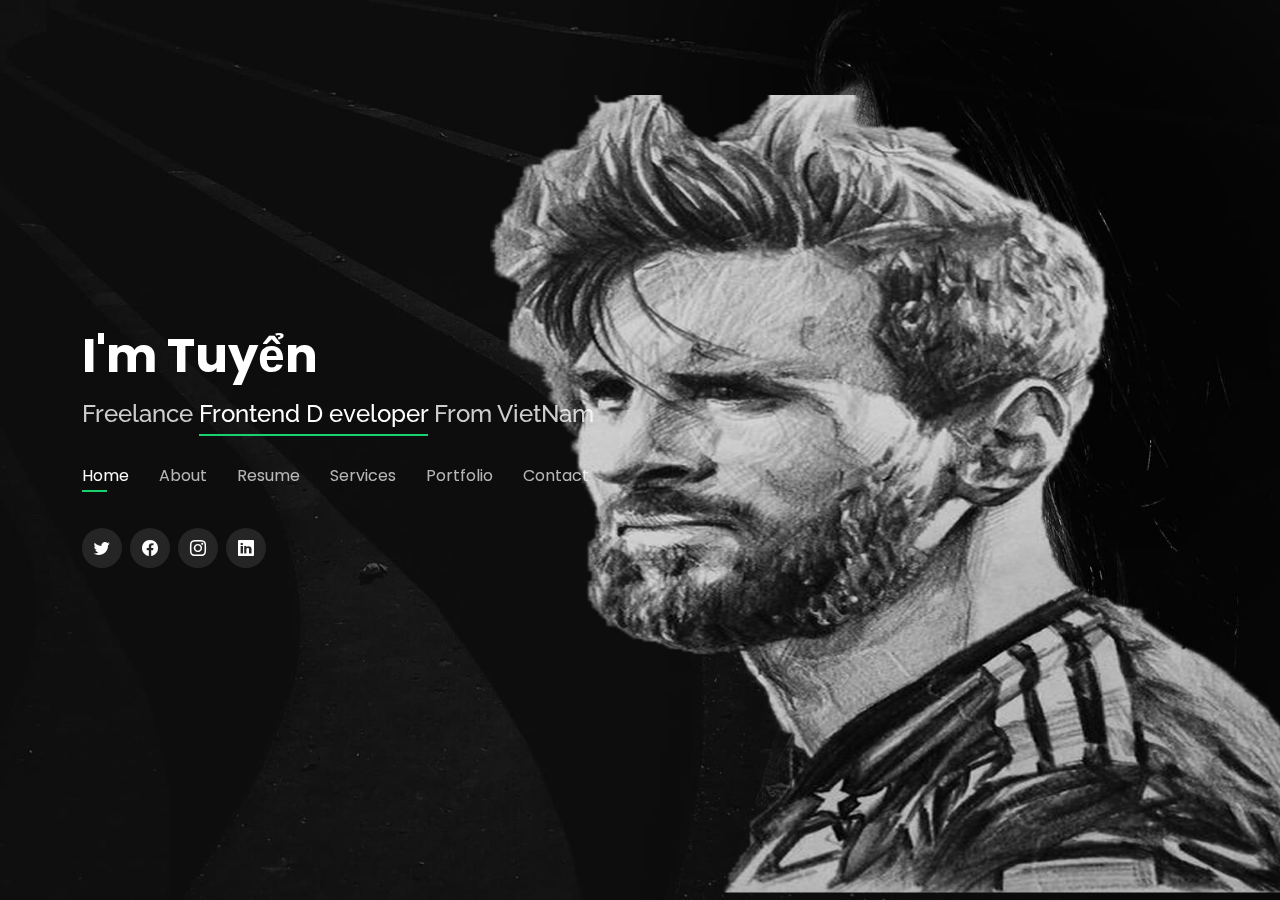
==== index.html @ 30e60c65 "My Project" ====
<!DOCTYPE html>
<html lang="en">

<head>
  <meta charset="utf-8">
  <meta content="width=device-width, initial-scale=1.0" name="viewport">

  <title>Personal</title>
  <meta content="" name="description">
  <meta content="" name="keywords">

  <!-- Favicons -->
  <link href="assets/img/favicon.png" rel="icon">
  <link href="assets/img/apple-touch-icon.png" rel="apple-touch-icon">

  <!-- Google Fonts -->
  <link href="https://fonts.googleapis.com/css?family=Open+Sans:300,300i,400,400i,600,600i,700,700i|Raleway:300,300i,400,400i,500,500i,600,600i,700,700i|Poppins:300,300i,400,400i,500,500i,600,600i,700,700i" rel="stylesheet">

  <!-- Vendor CSS Files -->
  <link href="assets/vendor/bootstrap/css/bootstrap.min.css" rel="stylesheet">
  <link href="assets/vendor/bootstrap-icons/bootstrap-icons.css" rel="stylesheet">
  <link href="assets/vendor/boxicons/css/boxicons.min.css" rel="stylesheet">
  <link href="assets/vendor/glightbox/css/glightbox.min.css" rel="stylesheet">
  <link href="assets/vendor/remixicon/remixicon.css" rel="stylesheet">
  <link href="assets/vendor/swiper/swiper-bundle.min.css" rel="stylesheet">

  <!-- Template Main CSS File -->
  <link href="assets/css/style.css" rel="stylesheet">

</head>

<body>

  <!-- ======= Header ======= -->
  <header id="header">
    <div class="container">

      <h1><a href="index.html">I'm Tuyển</a></h1>
      <h2>Freelance <span>Frontend D  eveloper</span> From VietNam</h2>

      <nav id="navbar" class="navbar">
        <ul>
          <li><a class="nav-link active" href="#header">Home</a></li>
          <li><a class="nav-link" href="#about">About</a></li>
          <li><a class="nav-link" href="#resume">Resume</a></li>
          <li><a class="nav-link" href="#services">Services</a></li>
          <li><a class="nav-link" href="#portfolio">Portfolio</a></li>
          <li><a class="nav-link" href="#contact">Contact</a></li>
        </ul>
        <i class="bi bi-list mobile-nav-toggle"></i>
      </nav><!-- .navbar -->

      <div class="social-links">
        <a href="#" class="twitter"><i class="bi bi-twitter"></i></a>
        <a href="#" class="facebook"><i class="bi bi-facebook"></i></a>
        <a href="#" class="instagram"><i class="bi bi-instagram"></i></a>
        <a href="#" class="linkedin"><i class="bi bi-linkedin"></i></a>
      </div>

    </div>
  </header><!-- End Header -->

  <!-- ======= About Section ======= -->
  <section id="about" class="about">

    <!-- ======= About Me ======= -->
    <div class="about-me container">

      <div class="section-title">
        <h2>About</h2>
        <p>Learn more about me</p>
      </div>

      <div class="row">
        <div class="col-lg-4" data-aos="fade-right">
          <img src="./assets/img/me.png" class="img-fluid" alt="">
        </div>
        <div class="col-lg-8 pt-4 pt-lg-0 content" data-aos="fade-left">
          <h3>UI/UX &amp; Graphic Designer</h3>
          <p class="fst-italic">
            Lorem ipsum dolor sit amet, consectetur adipiscing elit, sed do eiusmod tempor incididunt ut labore et dolore
            magna aliqua.
          </p>
          <div class="row">
            <div class="col-lg-6">
              <ul>
                <li><i class="bi bi-chevron-right"></i> <strong>Birthday:</strong> <span>30 Oct 1997</span></li>
                <li><i class="bi bi-chevron-right"></i> <strong>Website:</strong> <span>www.example.com</span></li>
                <li><i class="bi bi-chevron-right"></i> <strong>Phone:</strong> <span>+84 0899493127</span></li>
                <li><i class="bi bi-chevron-right"></i> <strong>City:</strong> <span>Ho Chi Minh , VietNam</span></li>
              </ul>
            </div>
            <div class="col-lg-6">
              <ul>
                <li><i class="bi bi-chevron-right"></i> <strong>Age:</strong> <span>25</span></li>
                <li><i class="bi bi-chevron-right"></i> <strong>Degree:</strong> <span>Intern</span></li>
                <li><i class="bi bi-chevron-right"></i> <strong>Email:</strong> <span>messituyen97@gmail.com</span></li>
                <li><i class="bi bi-chevron-right"></i> <strong>Freelance:</strong> <span>Available</span></li>
              </ul>
            </div>
          </div>
          <p>
            Officiis eligendi itaque labore et dolorum mollitia officiis optio vero. Quisquam sunt adipisci omnis et ut. Nulla accusantium dolor incidunt officia tempore. Et eius omnis.
            Cupiditate ut dicta maxime officiis quidem quia. Sed et consectetur qui quia repellendus itaque neque. Aliquid amet quidem ut quaerat cupiditate. Ab et eum qui repellendus omnis culpa magni laudantium dolores.
          </p>
        </div>
      </div>

    </div><!-- End About Me -->

    <!-- ======= Counts ======= -->
    <div class="counts container">

      <div class="row">

        <div class="col-lg-3 col-md-6">
          <div class="count-box">
            <i class="bi bi-emoji-smile"></i>
            <span data-purecounter-start="0" data-purecounter-end="2" data-purecounter-duration="1" class="purecounter"></span>
            <p>Happy Clients</p>
          </div>
        </div>

        <div class="col-lg-3 col-md-6 mt-5 mt-md-0">
          <div class="count-box">
            <i class="bi bi-journal-richtext"></i>
            <span data-purecounter-start="0" data-purecounter-end="10" data-purecounter-duration="1" class="purecounter"></span>
            <p>Projects</p>
          </div>
        </div>

        <div class="col-lg-3 col-md-6 mt-5 mt-lg-0">
          <div class="count-box">
            <i class="bi bi-headset"></i>
            <span data-purecounter-start="0" data-purecounter-end="0" data-purecounter-duration="1" class="purecounter"></span>
            <p>Hours Of Support</p>
          </div>
        </div>

        <div class="col-lg-3 col-md-6 mt-5 mt-lg-0">
          <div class="count-box">
            <i class="bi bi-award"></i>
            <span data-purecounter-start="0" data-purecounter-end="0" data-purecounter-duration="1" class="purecounter"></span>
            <p>Awards</p>
          </div>
        </div>

      </div>

    </div><!-- End Counts -->

    <!-- ======= Skills  ======= -->
    <div class="skills container">

      <div class="section-title">
        <h2>Skills</h2>
      </div>

      <div class="row skills-content">

        <div class="col-lg-6">

          <div class="progress">
            <span class="skill">HTML <i class="val">100%</i></span>
            <div class="progress-bar-wrap">
              <div class="progress-bar" role="progressbar" aria-valuenow="100" aria-valuemin="0" aria-valuemax="100"></div>
            </div>
          </div>

          <div class="progress">
            <span class="skill">CSS <i class="val">90%</i></span>
            <div class="progress-bar-wrap">
              <div class="progress-bar" role="progressbar" aria-valuenow="90" aria-valuemin="0" aria-valuemax="100"></div>
            </div>
          </div>

          <div class="progress">
            <span class="skill">JavaScript <i class="val">70%</i></span>
            <div class="progress-bar-wrap">
              <div class="progress-bar" role="progressbar" aria-valuenow="70" aria-valuemin="0" aria-valuemax="100"></div>
            </div>
          </div>

        </div>

        <div class="col-lg-6">

          <div class="progress">
            <span class="skill">Bootstrap, Scss,React,Bem <i class="val">70%</i></span>
            <div class="progress-bar-wrap">
              <div class="progress-bar" role="progressbar" aria-valuenow="70" aria-valuemin="0" aria-valuemax="100"></div>
            </div>
          </div>

          <div class="progress">
            <span class="skill"> GitHub,Search,Photoshop,UXUI<i class="val">70%</i></span>
            <div class="progress-bar-wrap">
              <div class="progress-bar" role="progressbar" aria-valuenow="90" aria-valuemin="0" aria-valuemax="100"></div>
            </div>
          </div>

          <div class="progress">
            <span class="skill">WordPress/CMS  <i class="val">55%</i></span>
            <div class="progress-bar-wrap">
              <div class="progress-bar" role="progressbar" aria-valuenow="55" aria-valuemin="0" aria-valuemax="100"></div>
            </div>
          </div>

        </div>

      </div>

    </div><!-- End Skills -->

    <!-- ======= Interests ======= -->
    <div class="interests container">

      <div class="section-title">
        <h2>Interests</h2>
      </div>

      <div class="row">
        <div class="col-lg-3 col-md-4">
          <div class="icon-box">
            <i class="ri-store-line" style="color: #ffbb2c;"></i>
            <h3>Lorem Ipsum</h3>
          </div>
        </div>
        <div class="col-lg-3 col-md-4 mt-4 mt-md-0">
          <div class="icon-box">
            <i class="ri-bar-chart-box-line" style="color: #5578ff;"></i>
            <h3>Dolor Sitema</h3>
          </div>
        </div>
        <div class="col-lg-3 col-md-4 mt-4 mt-md-0">
          <div class="icon-box">
            <i class="ri-calendar-todo-line" style="color: #e80368;"></i>
            <h3>Sed perspiciatis</h3>
          </div>
        </div>
        <div class="col-lg-3 col-md-4 mt-4 mt-lg-0">
          <div class="icon-box">
            <i class="ri-paint-brush-line" style="color: #e361ff;"></i>
            <h3>Magni Dolores</h3>
          </div>
        </div>
        <div class="col-lg-3 col-md-4 mt-4">
          <div class="icon-box">
            <i class="ri-database-2-line" style="color: #47aeff;"></i>
            <h3>Nemo Enim</h3>
          </div>
        </div>
        <div class="col-lg-3 col-md-4 mt-4">
          <div class="icon-box">
            <i class="ri-gradienter-line" style="color: #ffa76e;"></i>
            <h3>Eiusmod Tempor</h3>
          </div>
        </div>
        <div class="col-lg-3 col-md-4 mt-4">
          <div class="icon-box">
            <i class="ri-file-list-3-line" style="color: #11dbcf;"></i>
            <h3>Midela Teren</h3>
          </div>
        </div>
        <div class="col-lg-3 col-md-4 mt-4">
          <div class="icon-box">
            <i class="ri-price-tag-2-line" style="color: #4233ff;"></i>
            <h3>Pira Neve</h3>
          </div>
        </div>
        <div class="col-lg-3 col-md-4 mt-4">
          <div class="icon-box">
            <i class="ri-anchor-line" style="color: #b2904f;"></i>
            <h3>Dirada Pack</h3>
          </div>
        </div>
        <div class="col-lg-3 col-md-4 mt-4">
          <div class="icon-box">
            <i class="ri-disc-line" style="color: #b20969;"></i>
            <h3>Moton Ideal</h3>
          </div>
        </div>
        <div class="col-lg-3 col-md-4 mt-4">
          <div class="icon-box">
            <i class="ri-base-station-line" style="color: #ff5828;"></i>
            <h3>Verdo Park</h3>
          </div>
        </div>
        <div class="col-lg-3 col-md-4 mt-4">
          <div class="icon-box">
            <i class="ri-fingerprint-line" style="color: #29cc61;"></i>
            <h3>Flavor Nivelanda</h3>
          </div>
        </div>
      </div>

    </div><!-- End Interests -->

    <!-- ======= Testimonials ======= -->
    <div class="testimonials container">

      <div class="section-title">
        <h2>Testimonials</h2>
      </div>

      <div class="testimonials-slider swiper" data-aos="fade-up" data-aos-delay="100">
        <div class="swiper-wrapper">

          <div class="swiper-slide">
            <div class="testimonial-item">
              <p>
                <i class="bx bxs-quote-alt-left quote-icon-left"></i>
                Proin iaculis purus consequat sem cure digni ssim donec porttitora entum suscipit rhoncus. Accusantium quam, ultricies eget id, aliquam eget nibh et. Maecen aliquam, risus at semper.
                <i class="bx bxs-quote-alt-right quote-icon-right"></i>
              </p>
              <img src="./assets/img/son.jpg" class="testimonial-img" alt="">
              <h3>Thanh Son</h3>
              <h4>Ceo &amp; Founder</h4>
            </div>
          </div><!-- End testimonial item -->

          <div class="swiper-slide">
            <div class="testimonial-item">
              <p>
                <i class="bx bxs-quote-alt-left quote-icon-left"></i>
                Export tempor illum tamen malis malis eram quae irure esse labore quem cillum quid cillum eram malis quorum velit fore eram velit sunt aliqua noster fugiat irure amet legam anim culpa.
                <i class="bx bxs-quote-alt-right quote-icon-right"></i>
              </p>
              <img src="./assets/img/nguyen.jpg" class="testimonial-img" alt="">
              <h3>Sara Wilsson</h3>
              <h4>Designer</h4>
            </div>
          </div><!-- End testimonial item -->

          <div class="swiper-slide">
            <div class="testimonial-item">
              <p>
                <i class="bx bxs-quote-alt-left quote-icon-left"></i>
                Enim nisi quem export duis labore cillum quae magna enim sint quorum nulla quem veniam duis minim tempor labore quem eram duis noster aute amet eram fore quis sint minim.
                <i class="bx bxs-quote-alt-right quote-icon-right"></i>
              </p>
              <img src="./assets/img/chanh.jpg" class="testimonial-img" alt="">
              <h3>Trung Chanh</h3>
              <h4>CEO</h4>
            </div>
          </div><!-- End testimonial item -->

          <div class="swiper-slide">
            <div class="testimonial-item">
              <p>
                <i class="bx bxs-quote-alt-left quote-icon-left"></i>
                Fugiat enim eram quae cillum dolore dolor amet nulla culpa multos export minim fugiat minim velit minim dolor enim duis veniam ipsum anim magna sunt elit fore quem dolore labore illum veniam.
                <i class="bx bxs-quote-alt-right quote-icon-right"></i>
              </p>
              <img src="./assets/img/nguyen.jpg" class="testimonial-img" alt="">
              <h3>Khac Nguyen</h3>
              <h4>Freelancer</h4>
            </div>
          </div><!-- End testimonial item -->

          <div class="swiper-slide">
            <div class="testimonial-item">
              <p>
                <i class="bx bxs-quote-alt-left quote-icon-left"></i>
                Quis quorum aliqua sint quem legam fore sunt eram irure aliqua veniam tempor noster veniam enim culpa labore duis sunt culpa nulla illum cillum fugiat legam esse veniam culpa fore nisi cillum quid.
                <i class="bx bxs-quote-alt-right quote-icon-right"></i>
              </p>
              <img src="assets/img/testimonials/testimonials-5.jpg" class="testimonial-img" alt="">
              <h3>John Larson</h3>
              <h4>Entrepreneur</h4>
            </div>
          </div><!-- End testimonial item -->

        </div>
        <div class="swiper-pagination"></div>
      </div>

      <div class="owl-carousel testimonials-carousel">

      </div>

    </div><!-- End Testimonials  -->

  </section><!-- End About Section -->

  <!-- ======= Resume Section ======= -->
  <section id="resume" class="resume">
    <div class="container">

      <div class="section-title">
        <h2>Resume</h2>
        <p>Check My Resume</p>
      </div>

      <div class="row">
        <div class="col-lg-6">
          <h3 class="resume-title">Education</h3>
          <div class="resume-item">
            <h4>Aptech | Hệ thống đào tạo Lập trìnhviên Quốc tế .
              </h4>
            <h5>2019 - 2020</h5>
            <p><em>Finsish</em></p>
            </div>
        </div>
        <div class="col-lg-6">
          <h3 class="resume-title">Professional Experience</h3>
          <div class="resume-item">
            <h4>No Experience</h4>
            <p>Desire to become an intern to gain experience</p>
         </div>
        </div>
    </div>
    </div>
  </section><!-- End Resume Section -->

  <!-- ======= Services Section ======= -->
  <section id="services" class="services">
    <div class="container">

      <div class="section-title">
        <h2>Services</h2>
        <p>My Services</p>
      </div>

      <div class="row">
        <div class="col-lg-4 col-md-6 d-flex align-items-stretch">
          <div class="icon-box">
            <div class="icon"><i class="bx bxl-dribbble"></i></div>
            <h4><a href="">Lorem Ipsum</a></h4>
            <p>Voluptatum deleniti atque corrupti quos dolores et quas molestias excepturi</p>
          </div>
        </div>

        <div class="col-lg-4 col-md-6 d-flex align-items-stretch mt-4 mt-md-0">
          <div class="icon-box">
            <div class="icon"><i class="bx bx-file"></i></div>
            <h4><a href="">Sed ut perspiciatis</a></h4>
            <p>Duis aute irure dolor in reprehenderit in voluptate velit esse cillum dolore</p>
          </div>
        </div>

        <div class="col-lg-4 col-md-6 d-flex align-items-stretch mt-4 mt-lg-0">
          <div class="icon-box">
            <div class="icon"><i class="bx bx-tachometer"></i></div>
            <h4><a href="">Magni Dolores</a></h4>
            <p>Excepteur sint occaecat cupidatat non proident, sunt in culpa qui officia</p>
          </div>
        </div>

        <div class="col-lg-4 col-md-6 d-flex align-items-stretch mt-4">
          <div class="icon-box">
            <div class="icon"><i class="bx bx-world"></i></div>
            <h4><a href="">Nemo Enim</a></h4>
            <p>At vero eos et accusamus et iusto odio dignissimos ducimus qui blanditiis</p>
          </div>
        </div>

        <div class="col-lg-4 col-md-6 d-flex align-items-stretch mt-4">
          <div class="icon-box">
            <div class="icon"><i class="bx bx-slideshow"></i></div>
            <h4><a href="">Dele cardo</a></h4>
            <p>Quis consequatur saepe eligendi voluptatem consequatur dolor consequuntur</p>
          </div>
        </div>

        <div class="col-lg-4 col-md-6 d-flex align-items-stretch mt-4">
          <div class="icon-box">
            <div class="icon"><i class="bx bx-arch"></i></div>
            <h4><a href="">Divera don</a></h4>
            <p>Modi nostrum vel laborum. Porro fugit error sit minus sapiente sit aspernatur</p>
          </div>
        </div>

      </div>

    </div>
  </section><!-- End Services Section -->

  <!-- ======= Portfolio Section ======= -->
  <section id="portfolio" class="portfolio">
    <div class="container">

      <div class="section-title">
        <h2>Portfolio</h2>
        <p>My Works</p>
      </div>

      <div class="row">
        <div class="col-lg-12 d-flex justify-content-center">
          <ul id="portfolio-flters">
            <li data-filter="*" class="filter-active">All</li>
            <li data-filter=".filter-app">App</li>
            <li data-filter=".filter-card">Card</li>
            <li data-filter=".filter-web">Web</li>
          </ul>
        </div>
      </div>

      <div class="row portfolio-container">

        <div class="col-lg-4 col-md-6 portfolio-item filter-app">
          <div class="portfolio-wrap">
            <img src="assets/img/portfolio/portfolio-1.jpg" class="img-fluid" alt="">
            <div class="portfolio-info">
              <h4>App 1</h4>
              <p>App</p>
              <div class="portfolio-links">
                <a href="assets/img/portfolio/portfolio-1.jpg" data-gallery="portfolioGallery" class="portfolio-lightbox" title="App 1"><i class="bx bx-plus"></i></a>
                <a href="portfolio-details.html" data-gallery="portfolioDetailsGallery" data-glightbox="type: external" class="portfolio-details-lightbox" title="Portfolio Details"><i class="bx bx-link"></i></a>
              </div>
            </div>
          </div>
        </div>

        <div class="col-lg-4 col-md-6 portfolio-item filter-web">
          <div class="portfolio-wrap">
            <img src="assets/img/portfolio/portfolio-2.jpg" class="img-fluid" alt="">
            <div class="portfolio-info">
              <h4>Web 3</h4>
              <p>Web</p>
              <div class="portfolio-links">
                <a href="assets/img/portfolio/portfolio-2.jpg" data-gallery="portfolioGallery" class="portfolio-lightbox" title="Web 3"><i class="bx bx-plus"></i></a>
                <a href="portfolio-details.html" data-gallery="portfolioDetailsGallery" data-glightbox="type: external" class="portfolio-details-lightbox" title="Portfolio Details"><i class="bx bx-link"></i></a>
              </div>
            </div>
          </div>
        </div>

        <div class="col-lg-4 col-md-6 portfolio-item filter-app">
          <div class="portfolio-wrap">
            <img src="assets/img/portfolio/portfolio-3.jpg" class="img-fluid" alt="">
            <div class="portfolio-info">
              <h4>App 2</h4>
              <p>App</p>
              <div class="portfolio-links">
                <a href="assets/img/portfolio/portfolio-3.jpg" data-gallery="portfolioGallery" class="portfolio-lightbox" title="App 2"><i class="bx bx-plus"></i></a>
                <a href="portfolio-details.html" data-gallery="portfolioDetailsGallery" data-glightbox="type: external" class="portfolio-details-lightbox" title="Portfolio Details"><i class="bx bx-link"></i></a>
              </div>
            </div>
          </div>
        </div>

        <div class="col-lg-4 col-md-6 portfolio-item filter-card">
          <div class="portfolio-wrap">
            <img src="assets/img/portfolio/portfolio-4.jpg" class="img-fluid" alt="">
            <div class="portfolio-info">
              <h4>Card 2</h4>
              <p>Card</p>
              <div class="portfolio-links">
                <a href="assets/img/portfolio/portfolio-4.jpg" data-gallery="portfolioGallery" class="portfolio-lightbox" title="Card 2"><i class="bx bx-plus"></i></a>
                <a href="portfolio-details.html" data-gallery="portfolioDetailsGallery" data-glightbox="type: external" class="portfolio-details-lightbox" title="Portfolio Details"><i class="bx bx-link"></i></a>
              </div>
            </div>
          </div>
        </div>

        <div class="col-lg-4 col-md-6 portfolio-item filter-web">
          <div class="portfolio-wrap">
            <img src="assets/img/portfolio/portfolio-5.jpg" class="img-fluid" alt="">
            <div class="portfolio-info">
              <h4>Web 2</h4>
              <p>Web</p>
              <div class="portfolio-links">
                <a href="assets/img/portfolio/portfolio-5.jpg" data-gallery="portfolioGallery" class="portfolio-lightbox" title="Web 2"><i class="bx bx-plus"></i></a>
                <a href="portfolio-details.html" data-gallery="portfolioDetailsGallery" data-glightbox="type: external" class="portfolio-details-lightbox" title="Portfolio Details"><i class="bx bx-link"></i></a>
              </div>
            </div>
          </div>
        </div>

        <div class="col-lg-4 col-md-6 portfolio-item filter-app">
          <div class="portfolio-wrap">
            <img src="assets/img/portfolio/portfolio-6.jpg" class="img-fluid" alt="">
            <div class="portfolio-info">
              <h4>App 3</h4>
              <p>App</p>
              <div class="portfolio-links">
                <a href="assets/img/portfolio/portfolio-6.jpg" data-gallery="portfolioGallery" class="portfolio-lightbox" title="App 3"><i class="bx bx-plus"></i></a>
                <a href="portfolio-details.html" data-gallery="portfolioDetailsGallery" data-glightbox="type: external" class="portfolio-details-lightbox" title="Portfolio Details"><i class="bx bx-link"></i></a>
              </div>
            </div>
          </div>
        </div>

        <div class="col-lg-4 col-md-6 portfolio-item filter-card">
          <div class="portfolio-wrap">
            <img src="assets/img/portfolio/portfolio-7.jpg" class="img-fluid" alt="">
            <div class="portfolio-info">
              <h4>Card 1</h4>
              <p>Card</p>
              <div class="portfolio-links">
                <a href="assets/img/portfolio/portfolio-7.jpg" data-gallery="portfolioGallery" class="portfolio-lightbox" title="Card 1"><i class="bx bx-plus"></i></a>
                <a href="portfolio-details.html" data-gallery="portfolioDetailsGallery" data-glightbox="type: external" class="portfolio-details-lightbox" title="Portfolio Details"><i class="bx bx-link"></i></a>
              </div>
            </div>
          </div>
        </div>

        <div class="col-lg-4 col-md-6 portfolio-item filter-card">
          <div class="portfolio-wrap">
            <img src="assets/img/portfolio/portfolio-8.jpg" class="img-fluid" alt="">
            <div class="portfolio-info">
              <h4>Card 3</h4>
              <p>Card</p>
              <div class="portfolio-links">
                <a href="assets/img/portfolio/portfolio-8.jpg" data-gallery="portfolioGallery" class="portfolio-lightbox" title="Card 3"><i class="bx bx-plus"></i></a>
                <a href="portfolio-details.html" data-gallery="portfolioDetailsGallery" data-glightbox="type: external" class="portfolio-details-lightbox" title="Portfolio Details"><i class="bx bx-link"></i></a>
              </div>
            </div>
          </div>
        </div>

        <div class="col-lg-4 col-md-6 portfolio-item filter-web">
          <div class="portfolio-wrap">
            <img src="assets/img/portfolio/portfolio-9.jpg" class="img-fluid" alt="">
            <div class="portfolio-info">
              <h4>Web 3</h4>
              <p>Web</p>
              <div class="portfolio-links">
                <a href="assets/img/portfolio/portfolio-9.jpg" data-gallery="portfolioGallery" class="portfolio-lightbox" title="Web 3"><i class="bx bx-plus"></i></a>
                <a href="portfolio-details.html" data-gallery="portfolioDetailsGallery" data-glightbox="type: external" class="portfolio-details-lightbox" title="Portfolio Details"><i class="bx bx-link"></i></a>
              </div>
            </div>
          </div>
        </div>

      </div>

    </div>
  </section><!-- End Portfolio Section -->

  <!-- ======= Contact Section ======= -->
  <section id="contact" class="contact">
    <div class="container">

      <div class="section-title">
        <h2>Contact</h2>
        <p>Contact Me</p>
      </div>

      <div class="row mt-2">

        <div class="col-md-6 d-flex align-items-stretch">
          <div class="info-box">
            <i class="bx bx-map"></i>
            <h3>My Address</h3>
            <p>249 Binh Quoi Binh Thanh Ho Chi Minh CIty</p>
          </div>
        </div>

        <div class="col-md-6 mt-4 mt-md-0 d-flex align-items-stretch">
          <div class="info-box">
            <i class="bx bx-share-alt"></i>
            <h3>Social Profiles</h3>
            <div class="social-links">
              <a href="#" class="twitter"><i class="bi bi-twitter"></i></a>
              <a href="#" class="facebook"><i class="bi bi-facebook"></i></a>
              <a href="#" class="instagram"><i class="bi bi-instagram"></i></a>
              <a href="#" class="google-plus"><i class="bi bi-skype"></i></a>
              <a href="#" class="linkedin"><i class="bi bi-linkedin"></i></a>
            </div>
          </div>
        </div>

        <div class="col-md-6 mt-4 d-flex align-items-stretch">
          <div class="info-box">
            <i class="bx bx-envelope"></i>
            <h3>Email Me</h3>
            <p>messituyen97@gmail.com</p>
          </div>
        </div>
        <div class="col-md-6 mt-4 d-flex align-items-stretch">
          <div class="info-box">
            <i class="bx bx-phone-call"></i>
            <h3>Call Me</h3>
            <p>+84 0899493127</p>
          </div>
        </div>
      </div>

      <form action="forms/contact.php" method="post" role="form" class="php-email-form mt-4">
        <div class="row">
          <div class="col-md-6 form-group">
            <input type="text" name="name" class="form-control" id="name" placeholder="Your Name" required>
          </div>
          <div class="col-md-6 form-group mt-3 mt-md-0">
            <input type="email" class="form-control" name="email" id="email" placeholder="Your Email" required>
          </div>
        </div>
        <div class="form-group mt-3">
          <input type="text" class="form-control" name="subject" id="subject" placeholder="Subject" required>
        </div>
        <div class="form-group mt-3">
          <textarea class="form-control" name="message" rows="5" placeholder="Message" required></textarea>
        </div>
        <div class="my-3">
          <div class="loading">Loading</div>
          <div class="error-message"></div>
          <div class="sent-message">Your message has been sent. Thank you!</div>
        </div>
        <div class="text-center"><button type="submit">Send Message</button></div>
      </form>

    </div>
  </section><!-- End Contact Section -->

  <!-- Vendor JS Files -->
  <script src="assets/vendor/purecounter/purecounter.js"></script>
  <script src="assets/vendor/bootstrap/js/bootstrap.bundle.min.js"></script>
  <script src="assets/vendor/glightbox/js/glightbox.min.js"></script>
  <script src="assets/vendor/isotope-layout/isotope.pkgd.min.js"></script>
  <script src="assets/vendor/swiper/swiper-bundle.min.js"></script>
  <script src="assets/vendor/waypoints/noframework.waypoints.js"></script>
  <script src="assets/vendor/php-email-form/validate.js"></script>

  <!-- Template Main JS File -->
  <script src="assets/js/main.js"></script>

</body>

</html>
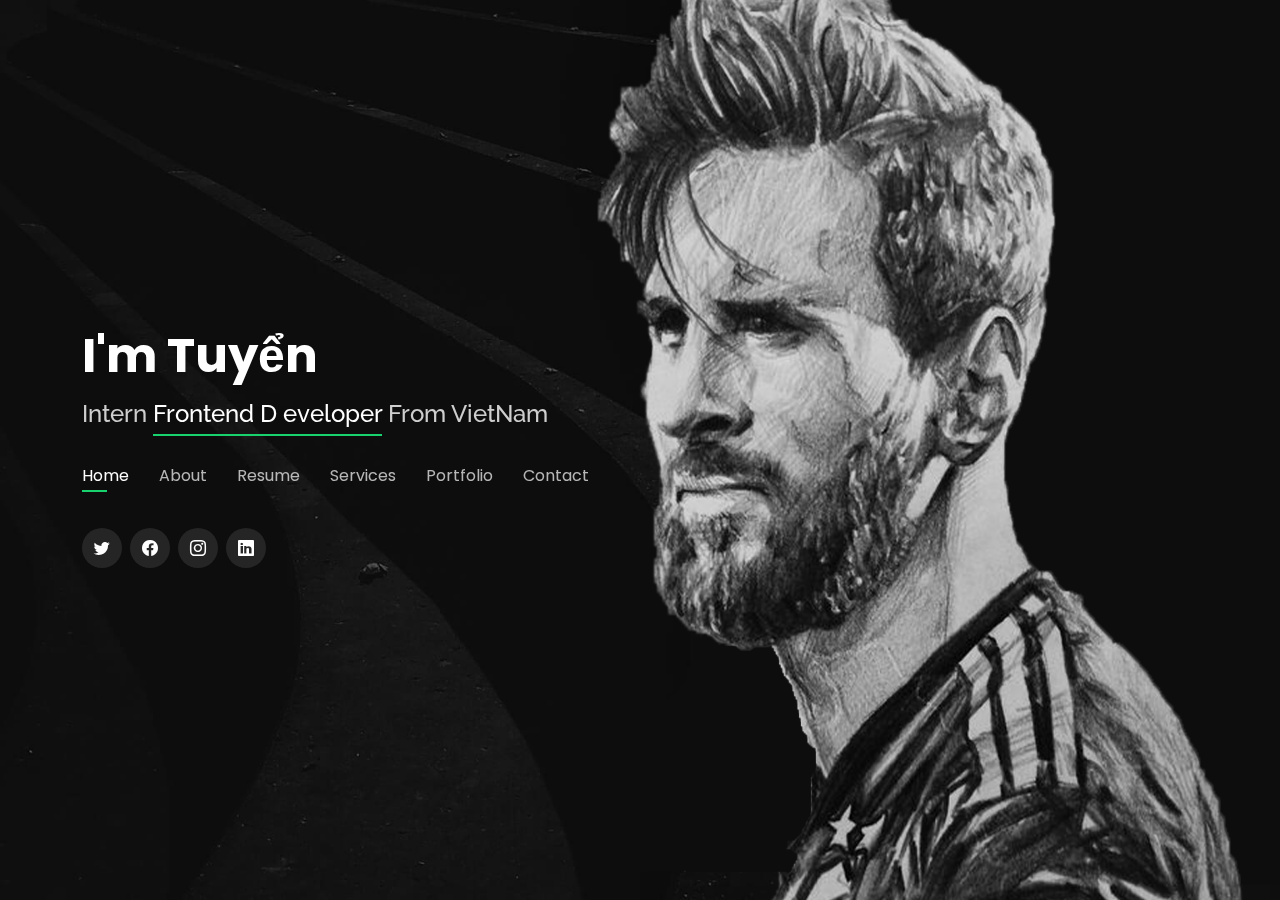
==== commit 85fdd85f: "fix" ====
--- a/index.html
+++ b/index.html
@@ -36,7 +36,7 @@
     <div class="container">
 
       <h1><a href="index.html">I'm Tuyển</a></h1>
-      <h2>Freelance <span>Frontend D  eveloper</span> From VietNam</h2>
+      <h2>Intern <span>Frontend D  eveloper</span> From VietNam</h2>
 
       <nav id="navbar" class="navbar">
         <ul>
@@ -76,7 +76,7 @@
           <img src="./assets/img/me.png" class="img-fluid" alt="">
         </div>
         <div class="col-lg-8 pt-4 pt-lg-0 content" data-aos="fade-left">
-          <h3>UI/UX &amp; Graphic Designer</h3>
+          <h3>FrontEnd &amp;  Developer</h3>
           <p class="fst-italic">
             Lorem ipsum dolor sit amet, consectetur adipiscing elit, sed do eiusmod tempor incididunt ut labore et dolore
             magna aliqua.
@@ -718,4 +718,4 @@
 
 </body>
 
-</html>+</html>
